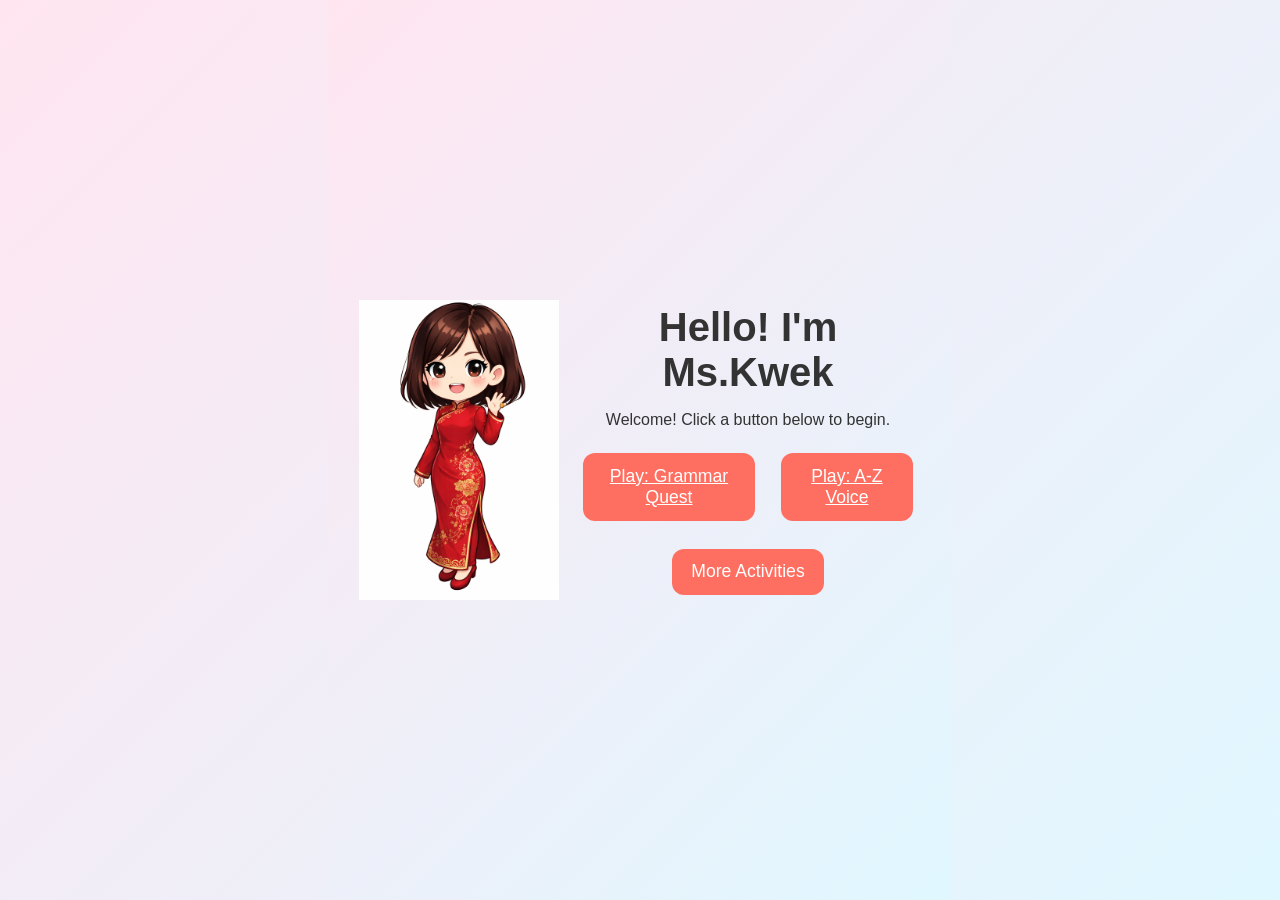
==== index.html @ 12ea843c "Initial commit" ====
﻿<!DOCTYPE html>
<html lang="en">
<head>
<meta charset="UTF-8">
<meta name="viewport" content="width=device-width,initial-scale=1.0">
<title>Ms.Kwek - Life Fun Quiz (P1-P6)</title>
<style>
:root {
  --bg: linear-gradient(135deg, #ffe5f0, #e0f7ff);
  --card: #ffffffdd;
  --primary: #ff6f61;
  --secondary: #ffca28;
  --accent: #4dd0e1;
  --text: #333;
  --h1: 2.5rem;
}
body,html {
  margin:0;padding:0;
  font-family: "Comic Sans MS", cursive, sans-serif;
  background: var(--bg);
  color: var(--text);
  height:100vh;
  display:flex;
  align-items:center;
  justify-content:center;
}
.hidden { display:none; }
.container { width:90%; max-width:600px; text-align:center; }
button { cursor:pointer; }
h1 { font-size: var(--h1); margin:.5rem 0; }
.card { background: var(--card); border-radius:20px; padding:1.5rem; box-shadow:0 4px 8px rgba(0,0,0,.1); }
.btn { display:inline-block; margin:.5rem; padding:.8rem 1.2rem; border:none; border-radius:12px;
  font-size:1.1rem; background:var(--primary); color:#fff; transition:transform .1s,background .3s; }
.btn:hover { transform:scale(1.05); }
.btn:active { transform:scale(.95); }
.level-btn { width:3rem;height:3rem;line-height:3rem;font-size:1.2rem;background:var(--secondary); color:#333; }
.toggle { margin:.5rem; }
#mascot { width:120px;height:120px;margin:auto; }
@keyframes bounce { 0%,100%{transform:translateY(0)}50%{transform:translateY(-10px)} }
@keyframes wiggle { 0%{transform:rotate(0)}25%{transform:rotate(5deg)}75%{transform:rotate(-5deg)}100%{transform:rotate(0)} }
@keyframes confetti { 0%{opacity:1;transform:translateY(0)}100%{opacity:0;transform:translateY(200px)} }
.confetti-piece { position:absolute; width:6px;height:12px; background:#ff6f61; animation:confetti .8s linear; }
.scoreboard { display:flex; justify-content:space-around; margin:.5rem 0; }
.sound-toggle { position:absolute; top:10px; right:10px; font-size:1.5rem; cursor:pointer; }

/* celebration overlay */
#treasureOverlay{
  position:fixed; top:0; left:0; right:0; bottom:0;
  background:rgba(0,0,0,0.6);
  display:flex;align-items:center;justify-content:center;flex-direction:column;
  color:#fff; font-size:2rem; z-index:1000; pointer-events:none;
  opacity:0; transition:opacity .3s;
}
#treasureOverlay.show { opacity:1; pointer-events:auto; }
#walkAnim{
  position:absolute; bottom:20px; left:-10%;
  font-size:2rem; animation:walk 1.5s linear;
}
@keyframes walk { to{left:110%;} }

</style>
</head>
<body>
 
<div id="intro" class="container" style="max-width:900px; display:flex; align-items:center; gap:1rem;">
  <img src="MissKwek.png" alt="Ms.Kwek" style="width:200px;">
  <div>
    <h1>Hello! I'm Ms.Kwek</h1>
    <p>Welcome! Click a button below to begin.</p>
    <div style="display:flex;gap:10px;justify-content:center;margin-top:8px">
      <a class="btn" href="grammar.html">Play: Grammar Quest</a>
      <a class="btn" href="phonics.html">Play: A-Z Voice</a>
    </div>
    <div style="margin-top:12px">
      <button class="btn" id="startIntroBtn">More Activities</button>
    </div>
  </div>
</div>
<div id="home" class="container hidden">
  <h1>Ms.Kwek</h1>
  <div>Select level</div>
  <div id="levelSelect"></div>
  <div class="toggle"><label><input type="checkbox" id="sillyMode"> Silly Mode</label></div>
  <button class="btn" id="startBtn">Start</button>
</div>
  <div id="game" class="container hidden">
  <div class="scoreboard">
    <div>Time: <span id="timer">0</span>s</div>
    <div>Score: <span id="score">0</span></div>
    <div>Streak: <span id="streak">0</span></div>
  </div>
  <div id="progress"></div>
  <div class="card" id="questionCard"></div>
  <div id="answers"></div>
  
</div>
<div id="feedback" class="container hidden">
  <div id="fbText" class="card"></div>
  <div id="fbExplain" class="card"></div>
  <button class="btn" id="nextBtn">Next</button>
</div>

<!-- celebration overlay shown when answer is correct -->
<div id="treasureOverlay">
  <div>Congratulations!</div>
  <div id="walkAnim">Walk</div>
</div>

<div id="end" class="container hidden">
  <h1>All done!</h1>
  <div id="endStats" class="card"></div>
  <button class="btn" id="playAgain">Play Again</button>
</div>
<script>
// mascot svg states
const mascots = {
  intro:`<img src="./MissKwek.png" alt="Ms.Kwek" style="width:160px;height:200px;object-fit:contain;">`,
  idle:`<svg viewBox="0 0 100 100"><circle cx="50" cy="50" r="40" fill="#ffca28"/><circle cx="40" cy="45" r="5"/><circle cx="60" cy="45" r="5"/><path d="M40,60 q10,10 20,0" stroke="#333" fill="none"/></svg>`,
  thinking:`<svg viewBox="0 0 100 100"><circle cx="50" cy="50" r="40" fill="#ffca28"/><circle cx="40" cy="45" r="5"/><circle cx="60" cy="45" r="5"/><path d="M40,60 q10,10 20,0" stroke="#333" fill="none"/><circle cx="55" cy="20" r="5" fill="#fff"/></svg>`,
  correct_1:`<svg viewBox="0 0 100 100" class="bounce"><circle cx="50" cy="50" r="40" fill="#ffca28"/><circle cx="35" cy="40" r="5"/><circle cx="65" cy="40" r="5"/><path d="M35,60 q15,20 30,0" stroke="#333" fill="none"/></svg>`,
  correct_2:`<svg viewBox="0 0 100 100" class="bounce"><circle cx="50" cy="50" r="40" fill="#ffca28"/><circle cx="35" cy="40" r="5"/><circle cx="65" cy="40" r="5"/><path d="M35,55 q15,25 30,0" stroke="#333" fill="none"/></svg>`,
  wrong_1:`<svg viewBox="0 0 100 100" class="wiggle"><circle cx="50" cy="50" r="40" fill="#ffca28"/><circle cx="35" cy="40" r="5"/><circle cx="65" cy="40" r="5"/><path d="M40,65 q10,-10 20,0" stroke="#333" fill="none"/></svg>`,
  streak:`<svg viewBox="0 0 100 100" class="bounce"><circle cx="50" cy="50" r="40" fill="#ffca28"/><circle cx="35" cy="40" r="5"/><circle cx="65" cy="40" r="5"/><path d="M35,60 q15,20 30,0" stroke="#333" fill="none"/><polygon points="50,10 55,30 45,30" fill="#fff"/></svg>`
};
function showMascot(state){ document.getElementById('mascot').innerHTML = mascots[state] || mascots.idle; }

// base questions per level
const base = {
  1:[
    {q:"What color is the sky on a clear day?",choices:["Blue","Green","Red","Yellow"],answer:0,explain:"The sky looks blue because of how air scatters sunlight."},
    {q:"How many legs does a typical chair have?",choices:["3","4","5","6"],answer:1,explain:"Most chairs have four legs."},
    {q:"Which one do you eat cereal from?",choices:["Bowl","Shoe","Hat","Car"],answer:0,explain:"Cereal is put in a bowl."},
    {q:"What sound does a cat make?",choices:["Meow","Woof","Moo","Tweet"],answer:0,explain:"Cats say meow."},
    {q:"A day has how many hours?",choices:["24","12","30","60"],answer:0,explain:"One day is 24 hours long."},
    {q:"What do you use to brush your teeth?",choices:["Brush","Fork","Spoon","Knife"],answer:0,explain:"A toothbrush cleans your teeth."},
    {q:"Which is bigger: an elephant or a mouse?",choices:["Elephant","Mouse","Same","Neither"],answer:0,explain:"Elephants are much larger than mice."},
    {q:"What color are most bananas?",choices:["Yellow","Red","Blue","Green"],answer:0,explain:"Bananas are yellow when ripe."},
    {q:"How many wheels does a bicycle have?",choices:["2","3","4","1"],answer:0,explain:"Bicycles have two wheels."},
    {q:"What do bees make?",choices:["Honey","Milk","Juice","Bread"],answer:0,explain:"Bees produce honey."},
    {q:"Which animal says 'quack'?",choices:["Duck","Cow","Dog","Cat"],answer:0,explain:"Ducks quack."},
    {q:"What do you wear on your head?",choices:["Hat","Shoes","Gloves","Belt"],answer:0,explain:"Hats go on your head."},
    {q:"How many fingers do you have on one hand?",choices:["5","4","6","3"],answer:0,explain:"Humans have five fingers per hand."},
    {q:"What is the color of grass?",choices:["Green","Blue","Red","Yellow"],answer:0,explain:"Grass is green."},
    {q:"Which is colder: ice or fire?",choices:["Ice","Fire","Same","Neither"],answer:0,explain:"Ice is cold, fire is hot."},
    {q:"What do you drink from?",choices:["Glass","Plate","Fork","Knife"],answer:0,explain:"You drink from a glass."},
    {q:"How many eyes do you have?",choices:["2","1","3","4"],answer:0,explain:"People have two eyes."},
    {q:"What is the sun?",choices:["Star","Planet","Moon","Cloud"],answer:0,explain:"The sun is a star."},
    {q:"Which is faster: a car or a snail?",choices:["Car","Snail","Same","Neither"],answer:0,explain:"Cars are faster than snails."},
    {q:"What do cows give us?",choices:["Milk","Eggs","Honey","Wool"],answer:0,explain:"Cows produce milk."},
    {q:"How many days in a week?",choices:["7","5","10","12"],answer:0,explain:"There are seven days in a week."},
    {q:"What color is blood?",choices:["Red","Blue","Green","Yellow"],answer:0,explain:"Blood is red."},
    {q:"Which animal has a long neck?",choices:["Giraffe","Elephant","Lion","Tiger"],answer:0,explain:"Giraffes have long necks."},
    {q:"What do you use to write?",choices:["Pen","Spoon","Fork","Knife"],answer:0,explain:"You write with a pen."},
    {q:"How many sides does a triangle have?",choices:["3","4","5","6"],answer:0,explain:"A triangle has three sides."}
  ],
  2:[
    {q:"Which comes first: morning or night?",choices:["Morning","Night","Evening","Midnight"],answer:0,explain:"Morning comes before night."},
    {q:"What do you wear on your feet to walk outside?",choices:["Shoes","Gloves","Hat","Belt"],answer:0,explain:"Shoes go on your feet."},
    {q:"If you have two apples and eat one, how many left?",choices:["1","2","0","3"],answer:0,explain:"2-1 is 1."},
    {q:"Which is not a fruit: apple, carrot, banana, pear?",choices:["Carrot","Apple","Banana","Pear"],answer:0,explain:"Carrot is a vegetable."},
    {q:"What do you call water when it freezes?",choices:["Ice","Steam","Mist","Juice"],answer:0,explain:"Frozen water is ice."},
    {q:"What is the opposite of hot?",choices:["Cold","Warm","Wet","Dry"],answer:0,explain:"Cold is the opposite of hot."},
    {q:"How many months in a year?",choices:["12","10","13","11"],answer:0,explain:"There are twelve months."},
    {q:"Which is bigger: a house or a car?",choices:["House","Car","Same","Neither"],answer:0,explain:"Houses are bigger than cars."},
    {q:"What do you use to cut paper?",choices:["Scissors","Pen","Brush","Fork"],answer:0,explain:"Scissors cut paper."},
    {q:"Which animal lives in water?",choices:["Fish","Bird","Cat","Dog"],answer:0,explain:"Fish live in water."},
    {q:"What is the color of the ocean?",choices:["Blue","Green","Red","Yellow"],answer:0,explain:"The ocean is blue."},
    {q:"How many ears do you have?",choices:["2","1","3","4"],answer:0,explain:"People have two ears."},
    {q:"What do you call a baby dog?",choices:["Puppy","Kitten","Calf","Foal"],answer:0,explain:"A baby dog is a puppy."},
    {q:"Which is heavier: a rock or a feather?",choices:["Rock","Feather","Same","Neither"],answer:0,explain:"Rocks are heavier than feathers."},
    {q:"What do you wear to bed?",choices:["Pajamas","Shoes","Hat","Coat"],answer:0,explain:"You wear pajamas to bed."},
    {q:"How many colors in a rainbow?",choices:["7","5","6","8"],answer:0,explain:"Rainbows have seven colors."},
    {q:"Which is taller: a tree or a flower?",choices:["Tree","Flower","Same","Neither"],answer:0,explain:"Trees are taller than flowers."},
    {q:"What do you use to eat soup?",choices:["Spoon","Fork","Knife","Plate"],answer:0,explain:"You eat soup with a spoon."},
    {q:"Which planet is closest to the sun?",choices:["Mercury","Venus","Earth","Mars"],answer:0,explain:"Mercury is closest to the sun."},
    {q:"What is the opposite of up?",choices:["Down","Left","Right","Front"],answer:0,explain:"Down is the opposite of up."},
    {q:"How many teeth do adults have?",choices:["32","28","30","34"],answer:0,explain:"Adults have 32 teeth."},
    {q:"Which is faster: a plane or a bike?",choices:["Plane","Bike","Same","Neither"],answer:0,explain:"Planes are faster than bikes."},
    {q:"What do you call frozen rain?",choices:["Hail","Snow","Rain","Mist"],answer:0,explain:"Frozen rain is hail."},
    {q:"Which animal has stripes?",choices:["Zebra","Lion","Tiger","Elephant"],answer:0,explain:"Zebras have stripes."},
    {q:"What do you use to see yourself?",choices:["Mirror","Window","Door","Wall"],answer:0,explain:"You see yourself in a mirror."}
  ],
  3:[
    {q:"If you jump in a pool, you get wet. True or false?",choices:["True","False","Maybe","Sometimes"],answer:0,explain:"Water wets you when you jump in."},
    {q:"What has hands but no fingers?",choices:["Clock","Tree","Dog","Car"],answer:0,explain:"A clock has hands."},
    {q:"Which weighs more, 1kg feathers or 1kg rice?",choices:["Same","Feathers","Rice","Neither"],answer:0,explain:"Both weigh one kilogram."},
    {q:"You see something in the mirror you can't see otherwise. What?",choices:["Your face","Your back","Your shoe","Your hair"],answer:1,explain:"Mirrors show your back."},
    {q:"What gets wetter the more it dries?",choices:["Towel","Sponge","Water","Sun"],answer:0,explain:"A towel dries you and gets wet."},
    {q:"What has a head but no body?",choices:["Coin","Nail","Screw","Bolt"],answer:0,explain:"A coin has a head."},
    {q:"Which is lighter: air or water?",choices:["Air","Water","Same","Neither"],answer:0,explain:"Air is lighter than water."},
    {q:"What can you catch but not throw?",choices:["Cold","Ball","Fish","Bird"],answer:0,explain:"You can catch a cold."},
    {q:"Which is round: a ball or a box?",choices:["Ball","Box","Both","Neither"],answer:0,explain:"Balls are round."},
    {q:"What has keys but can't open locks?",choices:["Piano","Car","Door","Safe"],answer:0,explain:"A piano has keys."},
    {q:"Which is bigger: the sun or the moon?",choices:["Sun","Moon","Same","Neither"],answer:0,explain:"The sun is bigger than the moon."},
    {q:"What do you call a group of fish?",choices:["School","Flock","Herd","Pack"],answer:0,explain:"Fish swim in a school."},
    {q:"Which is sharper: a knife or a spoon?",choices:["Knife","Spoon","Same","Neither"],answer:0,explain:"Knives are sharper than spoons."},
    {q:"What has a neck but no head?",choices:["Bottle","Shirt","Hat","Shoe"],answer:0,explain:"A bottle has a neck."},
    {q:"Which is hotter: fire or ice?",choices:["Fire","Ice","Same","Neither"],answer:0,explain:"Fire is hotter than ice."},
    {q:"What can you break without touching?",choices:["Promise","Glass","Wood","Metal"],answer:0,explain:"You can break a promise."},
    {q:"Which is longer: a minute or an hour?",choices:["Hour","Minute","Same","Neither"],answer:0,explain:"An hour is longer than a minute."},
    {q:"What has a tongue but can't taste?",choices:["Shoe","Hat","Glove","Belt"],answer:0,explain:"A shoe has a tongue."},
    {q:"Which is colder: snow or rain?",choices:["Snow","Rain","Same","Neither"],answer:0,explain:"Snow is colder than rain."},
    {q:"What can you hold in your right hand but not in your left?",choices:["Left hand","Right hand","Both","Neither"],answer:0,explain:"You can hold your left hand in your right hand."},
    {q:"Which is bigger: a lake or a pond?",choices:["Lake","Pond","Same","Neither"],answer:0,explain:"Lakes are bigger than ponds."},
    {q:"What has a face and two hands but no arms?",choices:["Clock","Watch","Mirror","Door"],answer:0,explain:"A clock has a face and hands."},
    {q:"Which is faster: light or sound?",choices:["Light","Sound","Same","Neither"],answer:0,explain:"Light is faster than sound."},
    {q:"What can you serve but not eat?",choices:["Tennis ball","Food","Drink","Cake"],answer:0,explain:"You serve a tennis ball."},
    {q:"Which is heavier: a ton of bricks or a ton of feathers?",choices:["Same","Bricks","Feathers","Neither"],answer:0,explain:"Both weigh a ton."}
  ],
  4:[
    {q:"Which word is spelled wrong in every dictionary?",choices:["Wrong","Right","Left","Up"],answer:0,explain:"The word 'wrong' is spelled w-r-o-n-g."},
    {q:"If you have it, you want to share it; if you share it, you don't have it. What is it?",choices:["Secret","Candy","Toy","Book"],answer:0,explain:"A secret is lost when shared."},
    {q:"What goes up but never comes down?",choices:["Age","Balloon","Smoke","Rain"],answer:0,explain:"Your age only increases."},
    {q:"Which month has 28 days?",choices:["All of them","February","April","June"],answer:0,explain:"Every month has at least 28 days."},
    {q:"What can travel around the world while staying in a corner?",choices:["Stamp","Plane","Sun","Cat"],answer:0,explain:"A stamp stays on a corner of an envelope."},
    {q:"What has many teeth but can't bite?",choices:["Comb","Saw","Fork","Knife"],answer:0,explain:"A comb has teeth."},
    {q:"Which is the odd one out: shoe, sock, hat, glove?",choices:["Sock","Shoe","Hat","Glove"],answer:0,explain:"Sock is worn inside the shoe."},
    {q:"What can you keep after giving to someone?",choices:["Word","Money","Gift","Food"],answer:0,explain:"You can keep your word."},
    {q:"Which is bigger: a dime or a nickel?",choices:["Dime","Nickel","Same","Neither"],answer:0,explain:"A dime is bigger than a nickel."},
    {q:"What has a bottom at the top?",choices:["Leg","Arm","Head","Foot"],answer:0,explain:"A leg has a bottom at the top."},
    {q:"Which is the beginning of eternity, end of time and space?",choices:["E","T","I","Y"],answer:0,explain:"The letter E."},
    {q:"What can you hear but not see or touch?",choices:["Sound","Wind","Light","Water"],answer:0,explain:"You can hear sound."},
    {q:"Which is the odd one out: fork, spoon, knife, plate?",choices:["Plate","Fork","Spoon","Knife"],answer:0,explain:"Plate is not a utensil."},
    {q:"What has a ring but no finger?",choices:["Phone","Door","Bell","Key"],answer:0,explain:"A phone has a ring."},
    {q:"Which is longer: a yard or a meter?",choices:["Yard","Meter","Same","Neither"],answer:0,explain:"A yard is longer than a meter."},
    {q:"What can you fill a room with but takes up no space?",choices:["Light","Air","Water","Sound"],answer:0,explain:"You can fill a room with light."},
    {q:"Which is the odd one out: eye, ear, nose, mouth?",choices:["Mouth","Eye","Ear","Nose"],answer:0,explain:"Mouth is not a sense organ."},
    {q:"What has a head, a tail, but no body?",choices:["Coin","Snake","Fish","Bird"],answer:0,explain:"A coin has a head and tail."},
    {q:"Which is colder: Antarctica or the North Pole?",choices:["Antarctica","North Pole","Same","Neither"],answer:0,explain:"Antarctica is colder."},
    {q:"What can you catch in your eye but not in your hand?",choices:["Cold","Ball","Fish","Bird"],answer:0,explain:"You can catch a cold in your eye."},
    {q:"Which is the odd one out: Monday, Tuesday, Wednesday, Friday?",choices:["Friday","Monday","Tuesday","Wednesday"],answer:0,explain:"Friday is not a weekday in sequence."},
    {q:"What has four fingers and a thumb but is not alive?",choices:["Glove","Hand","Paw","Foot"],answer:0,explain:"A glove has fingers and thumb."},
    {q:"Which is bigger: a gallon or a liter?",choices:["Gallon","Liter","Same","Neither"],answer:0,explain:"A gallon is bigger than a liter."},
    {q:"What can you break without it being damaged?",choices:["Record","Glass","Wood","Metal"],answer:0,explain:"You can break a record."},
    {q:"Which is the odd one out: heart, club, diamond, spade?",choices:["Heart","Club","Diamond","Spade"],answer:0,explain:"Heart is not a suit in cards."}
  ],
  5:[
    {q:"Why do we yawn?",choices:["Tired","Hungry","Happy","Sad"],answer:0,explain:"Yawning usually means tiredness."},
    {q:"What is heavier: a kilogram of lead or a kilogram of feathers?",choices:["Same","Lead","Feathers","Neither"],answer:0,explain:"They both weigh one kilogram."},
    {q:"If you take two apples from three, how many do you have?",choices:["2","1","3","0"],answer:0,explain:"You have the two you took."},
    {q:"Why do shadows follow you?",choices:["Light blocked","They're pets","Weather","Sound"],answer:0,explain:"Shadows appear when light is blocked."},
    {q:"Water turns into what when boiled?",choices:["Steam","Ice","Sand","Smoke"],answer:0,explain:"Boiling water makes steam."},
    {q:"Why do we have seasons?",choices:["Earth tilts","Sun moves","Moon changes","Wind blows"],answer:0,explain:"Earth's tilt causes seasons."},
    {q:"What happens to water when it freezes?",choices:["Expands","Shrinks","Stays same","Disappears"],answer:0,explain:"Water expands when freezing."},
    {q:"Why is the sky blue?",choices:["Light scatters","Air reflects","Clouds block","Sun shines"],answer:0,explain:"Blue light scatters more."},
    {q:"What do plants need to grow?",choices:["Sunlight","Darkness","Cold","Wind"],answer:0,explain:"Plants need sunlight."},
    {q:"Why do we sweat?",choices:["Cool down","Warm up","Exercise","Sleep"],answer:0,explain:"Sweating cools the body."},
    {q:"What is the hardest natural substance?",choices:["Diamond","Steel","Gold","Silver"],answer:0,explain:"Diamond is the hardest."},
    {q:"Why do stars twinkle?",choices:["Atmosphere","Clouds","Moon","Sun"],answer:0,explain:"Atmosphere makes stars twinkle."},
    {q:"What do magnets attract?",choices:["Iron","Wood","Plastic","Paper"],answer:0,explain:"Magnets attract iron."},
    {q:"Why do we blink?",choices:["Clean eyes","See better","Hear sounds","Smell things"],answer:0,explain:"Blinking cleans and moistens eyes."},
    {q:"What is the largest planet?",choices:["Jupiter","Saturn","Earth","Mars"],answer:0,explain:"Jupiter is the largest."},
    {q:"Why do leaves change color?",choices:["Less sunlight","More rain","Wind","Snow"],answer:0,explain:"Less sunlight changes leaf color."},
    {q:"What do bees do with pollen?",choices:["Make honey","Build hives","Fly away","Sleep"],answer:0,explain:"Bees make honey from pollen."},
    {q:"Why do we have fingerprints?",choices:["Grip better","Identify","See in dark","Hear better"],answer:0,explain:"Fingerprints help with gripping."},
    {q:"What is the fastest animal?",choices:["Cheetah","Lion","Tiger","Elephant"],answer:0,explain:"Cheetah is the fastest."},
    {q:"Why do we dream?",choices:["Brain processes","Sleep deeper","Eat more","Exercise"],answer:0,explain:"Brain processes during sleep."},
    {q:"What do volcanoes erupt?",choices:["Lava","Water","Air","Sand"],answer:0,explain:"Volcanoes erupt lava."},
    {q:"Why do we hiccup?",choices:["Diaphragm spasms","Cold air","Hot food","Loud noise"],answer:0,explain:"Diaphragm spasms cause hiccups."},
    {q:"What is the smallest bone?",choices:["Ear","Finger","Toe","Nose"],answer:0,explain:"The ear has the smallest bone."},
    {q:"Why do we have eyebrows?",choices:["Protect eyes","Hear better","Smell better","Taste better"],answer:0,explain:"Eyebrows protect eyes from sweat."},
    {q:"What do caterpillars become?",choices:["Butterflies","Moths","Bees","Flies"],answer:0,explain:"Caterpillars become butterflies."}
  ],
  6:[
    {q:"What number do you get when you multiply all the numbers on a phone keypad?",choices:["0","1","9","45"],answer:0,explain:"The keypad has a zero, so product is zero."},
    {q:"If two's company and three's a crowd, what are four and five?",choices:["Nine","Seven","Eleven","Love"],answer:0,explain:"Four plus five equals nine."},
    {q:"You see a boat filled with people but there isn't a single person on board. How is that?",choices:["They are all married","They left","Ghosts","Underwater"],answer:0,explain:"Everyone on board is married."},
    {q:"Which is the odd one out: inch, pound, ounce, kilometer?",choices:["Kilometer","Inch","Pound","Ounce"],answer:0,explain:"Kilometer measures distance in metric."},
    {q:"I have keys but open no locks. What am I?",choices:["Piano","Car","Door","Safe"],answer:0,explain:"A piano has keys."},
    {q:"What has 13 hearts but no other organs?",choices:["Deck of cards","Clock","Calendar","Dice"],answer:0,explain:"A deck of cards has 13 hearts."},
    {q:"If you have me, you want to share me; if you share me, you don't have me. What am I?",choices:["Secret","Money","Food","Toy"],answer:0,explain:"A secret."},
    {q:"What can you hold in your left hand but not in your right?",choices:["Right hand","Left hand","Both","Neither"],answer:0,explain:"Your right hand."},
    {q:"Which is the odd one out: time, hour, minute, second?",choices:["Time","Hour","Minute","Second"],answer:0,explain:"Time is not a unit."},
    {q:"What has a head, a foot, and four legs but can't walk?",choices:["Bed","Chair","Table","Sofa"],answer:0,explain:"A bed has a head and foot."},
    {q:"If you multiply me by any other number, the answer is always me. What am I?",choices:["0","1","2","10"],answer:1,explain:"1 times anything is 1."},
    {q:"What can travel around the world while staying in a corner?",choices:["Stamp","Letter","Envelope","Postcard"],answer:0,explain:"A stamp."},
    {q:"Which is the odd one out: nose, ear, eye, tongue?",choices:["Tongue","Nose","Ear","Eye"],answer:0,explain:"Tongue is not external."},
    {q:"What has many needles but can't sew?",choices:["Pine tree","Cactus","Porcupine","Hedgehog"],answer:0,explain:"A pine tree has needles."},
    {q:"If you have three apples and you take away two, how many do you have?",choices:["2","1","3","0"],answer:0,explain:"You have the two you took."},
    {q:"What can you catch but not throw?",choices:["Cold","Ball","Fish","Bird"],answer:0,explain:"A cold."},
    {q:"Which is the odd one out: shoe, boot, sandal, sock?",choices:["Sock","Shoe","Boot","Sandal"],answer:0,explain:"Sock is not footwear."},
    {q:"What has a ring but no finger?",choices:["Telephone","Doorbell","Alarm","Clock"],answer:0,explain:"A telephone rings."},
    {q:"If you divide 30 by half and add 10, what do you get?",choices:["70","40","25","55"],answer:0,explain:"Half of 30 is 15, 15+10=25? Wait, divide by half is multiply by 2, 30*2=60+10=70."},
    {q:"What can you serve but not eat?",choices:["Tennis","Volleyball","Basketball","Soccer"],answer:0,explain:"Serve in tennis."},
    {q:"Which is the odd one out: heart, spade, club, diamond?",choices:["Heart","Spade","Club","Diamond"],answer:0,explain:"Heart is not a suit."},
    {q:"What has a neck but no head?",choices:["Bottle","Guitar","Shirt","Coat"],answer:0,explain:"A bottle."},
    {q:"If you have me, you don't share me; if you share me, you don't have me. What am I?",choices:["Secret","Money","Food","Toy"],answer:0,explain:"A secret."},
    {q:"What can you break without touching it?",choices:["Promise","Glass","Wood","Metal"],answer:0,explain:"A promise."},
    {q:"Which is the odd one out: Monday, Tuesday, Wednesday, Thursday?",choices:["Thursday","Monday","Tuesday","Wednesday"],answer:0,explain:"Thursday is not in sequence."}
  ]
};
// expand to 25 per level - now base has 25 each, so no need to expand, but keep for consistency
const qBank = {};
for(let lvl=1;lvl<=6;lvl++){
  const b = base[lvl];
  qBank[lvl]=[];
  for(let i=0;i<25;i++){
    const item = Object.assign({}, b[i % b.length]);
    item.q = item.q + (i< b.length ? "" : ` (${i+1})`);
    qBank[lvl].push(item);
  }
}

let selectedLevel=1, silly=false;
let questions=[], current=0, score=0, streak=0, timer=0, timerId;

const levelSelect = document.getElementById('levelSelect');
for(let i=1;i<=6;i++){
  const btn=document.createElement('button');
  btn.textContent="P"+i;
  btn.className="level-btn";
  btn.onclick=()=>{ selectedLevel=i; [...levelSelect.children].forEach(b=>b.style.out=""); btn.style.out="2px solid #000"; };
  if(i===1) btn.style.out="2px solid #000";
  levelSelect.appendChild(btn);
}
document.getElementById('sillyMode').onchange=e=>silly=e.target.checked;
document.getElementById('startIntroBtn').onclick=()=>showScreen('home');
document.getElementById('startBtn').onclick=startGame;
document.getElementById('nextBtn').onclick=nextQuestion;
document.getElementById('playAgain').onclick=()=>location.reload();
document.addEventListener('keydown',e=>{
  if(gameOn && e.key>="1" && e.key<="4"){
    const idx=+e.key-1;
    document.querySelectorAll('#answers button')[idx]?.click();
  }
});
// show intro on load
window.addEventListener('load', ()=>{
  // nothing needed here anymore
});

function startGame(){
  questions = shuffle(qBank[selectedLevel]).slice(0,10).map(q => ({...q}));
  current=0; score=0; streak=0;
  showScreen('game');
  loadQuestion();
}

function loadQuestion(){
  clearInterval(timerId);
  if(current>=questions.length){ endGame(); return; }
  const q=questions[current];
  showMascot('thinking');
  document.getElementById('progress').textContent=`Question ${current+1}/${questions.length}`;
  document.getElementById('questionCard').textContent= silly ? q.q+" !!" : q.q;
  const ansDiv=document.getElementById('answers');
  ansDiv.innerHTML="";
  q.choices.forEach((c,i)=>{
    const b=document.createElement('button');
    b.className="btn";
    b.textContent=silly?c+" !!":c;
    b.onclick=()=>checkAnswer(i);
    ansDiv.appendChild(b);
  });
  // timer
  timer = selectedLevel<=2?15:(selectedLevel<=4?18:20);
  document.getElementById('timer').textContent=timer;
  timerId=setInterval(()=>{
    timer--;
    document.getElementById('timer').textContent=timer;
    if(timer<=0){ clearInterval(timerId); checkAnswer(-1); }
  },1000);
  gameOn=true;
}

function checkAnswer(idx){
  clearInterval(timerId);
  gameOn=false;
  const q=questions[current];
  const correct = idx===q.answer;
  const fb=document.getElementById('fbText');
  fb.textContent = correct? "Correct!":"Oops!";
  document.getElementById('fbExplain').textContent=q.explain;
  if(correct){
    score+=10;
    streak++;
    showTreasure();
    if(streak>=3) showMascot('streak');
    else showMascot(Math.random()<.5?'correct_1':'correct_2');
    confetti();
  } else {
    streak=0;
    showMascot('wrong_1');
  }
  document.getElementById('score').textContent=score;
  document.getElementById('streak').textContent=streak;
  showScreen('feedback');
  setTimeout(nextQuestion,1200);
}

function nextQuestion(){
  current++;
  showScreen('game');
  loadQuestion();
}

function endGame(){
  showMascot('idle');
  clearInterval(timerId);
  const acc = Math.round((score/(questions.length*10))*100);
  const bests = JSON.parse(localStorage.getItem('Ms.Kwek_best')||"{}");
  if(!bests[selectedLevel]||score>bests[selectedLevel]) bests[selectedLevel]=score;
  localStorage.setItem('Ms.Kwek_best',JSON.stringify(bests));
  document.getElementById('endStats').innerHTML=
    `Score: ${score}<br>Accuracy: ${acc}%<br>Best P${selectedLevel}: ${bests[selectedLevel]}`;
  showScreen('end');
}

function showScreen(id){
  ['intro','home','game','feedback','end'].forEach(s=>{
    const el=document.getElementById(s);
    if(el){ el.style.display='none'; el.classList.add('hidden'); }
  });
  const el=document.getElementById(id);
  if(el){ el.style.display=''; el.classList.remove('hidden'); }
}

function shuffle(a){
  const arr = [...a];
  for(let i = arr.length - 1; i > 0; i--){
    const j = Math.floor(Math.random() * (i + 1));
    [arr[i], arr[j]] = [arr[j], arr[i]];
  }
  return arr;
}

function confetti(){
  for(let i=0;i<30;i++){
    const d=document.createElement('div');
    d.className='confetti-piece';
    d.style.left=Math.random()*100+'%';
    d.style.background=`hsl(${Math.random()*360},70%,60%)`;
    document.body.appendChild(d);
    setTimeout(()=>d.remove(),800);
  }
}

function showTreasure(){
  const t=document.getElementById('treasureOverlay');
  if(!t) return;
  t.classList.add('show');
  setTimeout(()=>t.classList.remove('show'),1500);
}

let gameOn=false;
</script>
</body>
</html>
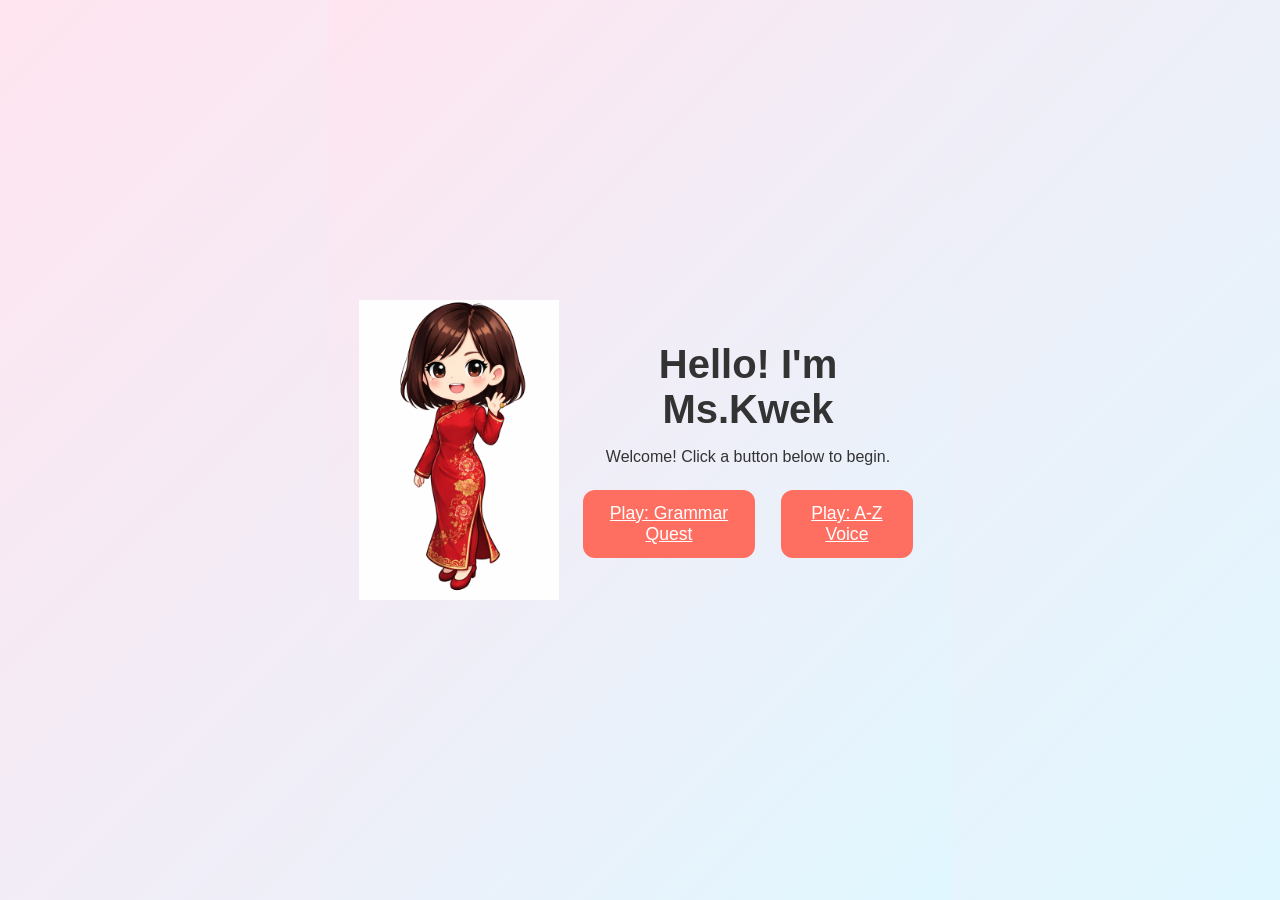
==== commit 660c4780: "Initial Ms.Kwek phonics project deploy" ====
--- a/index.html
+++ b/index.html
@@ -70,9 +70,6 @@
     <div style="display:flex;gap:10px;justify-content:center;margin-top:8px">
       <a class="btn" href="grammar.html">Play: Grammar Quest</a>
       <a class="btn" href="phonics.html">Play: A-Z Voice</a>
-    </div>
-    <div style="margin-top:12px">
-      <button class="btn" id="startIntroBtn">More Activities</button>
     </div>
   </div>
 </div>
@@ -314,7 +311,8 @@
   levelSelect.appendChild(btn);
 }
 document.getElementById('sillyMode').onchange=e=>silly=e.target.checked;
-document.getElementById('startIntroBtn').onclick=()=>showScreen('home');
+const startIntroBtn = document.getElementById('startIntroBtn');
+if(startIntroBtn) startIntroBtn.onclick=()=>showScreen('home');
 document.getElementById('startBtn').onclick=startGame;
 document.getElementById('nextBtn').onclick=nextQuestion;
 document.getElementById('playAgain').onclick=()=>location.reload();
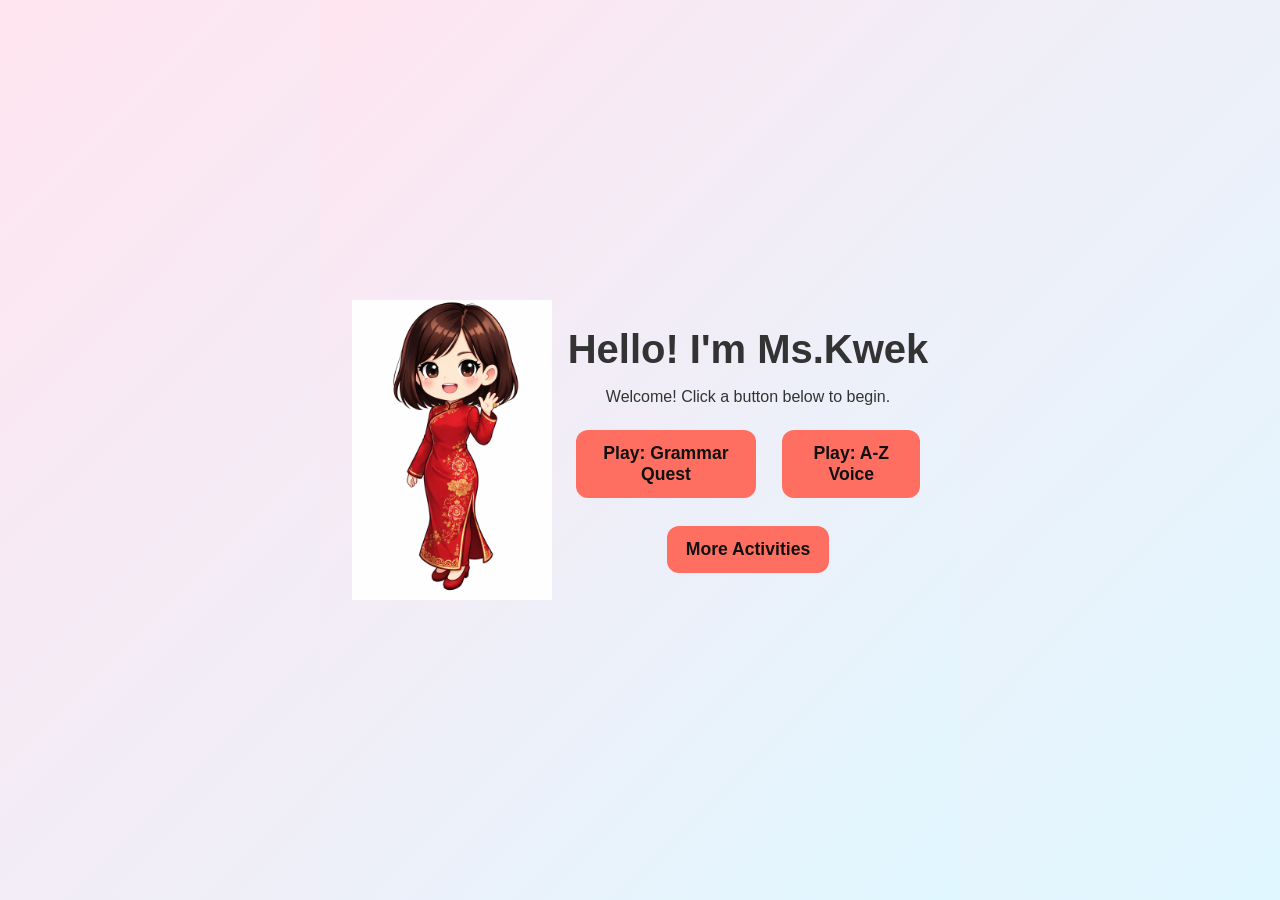
==== commit 5216724e: "Update intro button text style and latest page edits" ====
--- a/index.html
+++ b/index.html
@@ -33,6 +33,12 @@
   font-size:1.1rem; background:var(--primary); color:#fff; transition:transform .1s,background .3s; }
 .btn:hover { transform:scale(1.05); }
 .btn:active { transform:scale(.95); }
+#intro .btn {
+  color:#111;
+  font-family: Arial, sans-serif;
+  font-weight:600;
+  text-decoration:none;
+}
 .level-btn { width:3rem;height:3rem;line-height:3rem;font-size:1.2rem;background:var(--secondary); color:#333; }
 .toggle { margin:.5rem; }
 #mascot { width:120px;height:120px;margin:auto; }
@@ -70,6 +76,9 @@
     <div style="display:flex;gap:10px;justify-content:center;margin-top:8px">
       <a class="btn" href="grammar.html">Play: Grammar Quest</a>
       <a class="btn" href="phonics.html">Play: A-Z Voice</a>
+    </div>
+    <div style="margin-top:12px">
+      <button class="btn" id="startIntroBtn">More Activities</button>
     </div>
   </div>
 </div>
@@ -311,8 +320,7 @@
   levelSelect.appendChild(btn);
 }
 document.getElementById('sillyMode').onchange=e=>silly=e.target.checked;
-const startIntroBtn = document.getElementById('startIntroBtn');
-if(startIntroBtn) startIntroBtn.onclick=()=>showScreen('home');
+document.getElementById('startIntroBtn').onclick=()=>showScreen('home');
 document.getElementById('startBtn').onclick=startGame;
 document.getElementById('nextBtn').onclick=nextQuestion;
 document.getElementById('playAgain').onclick=()=>location.reload();
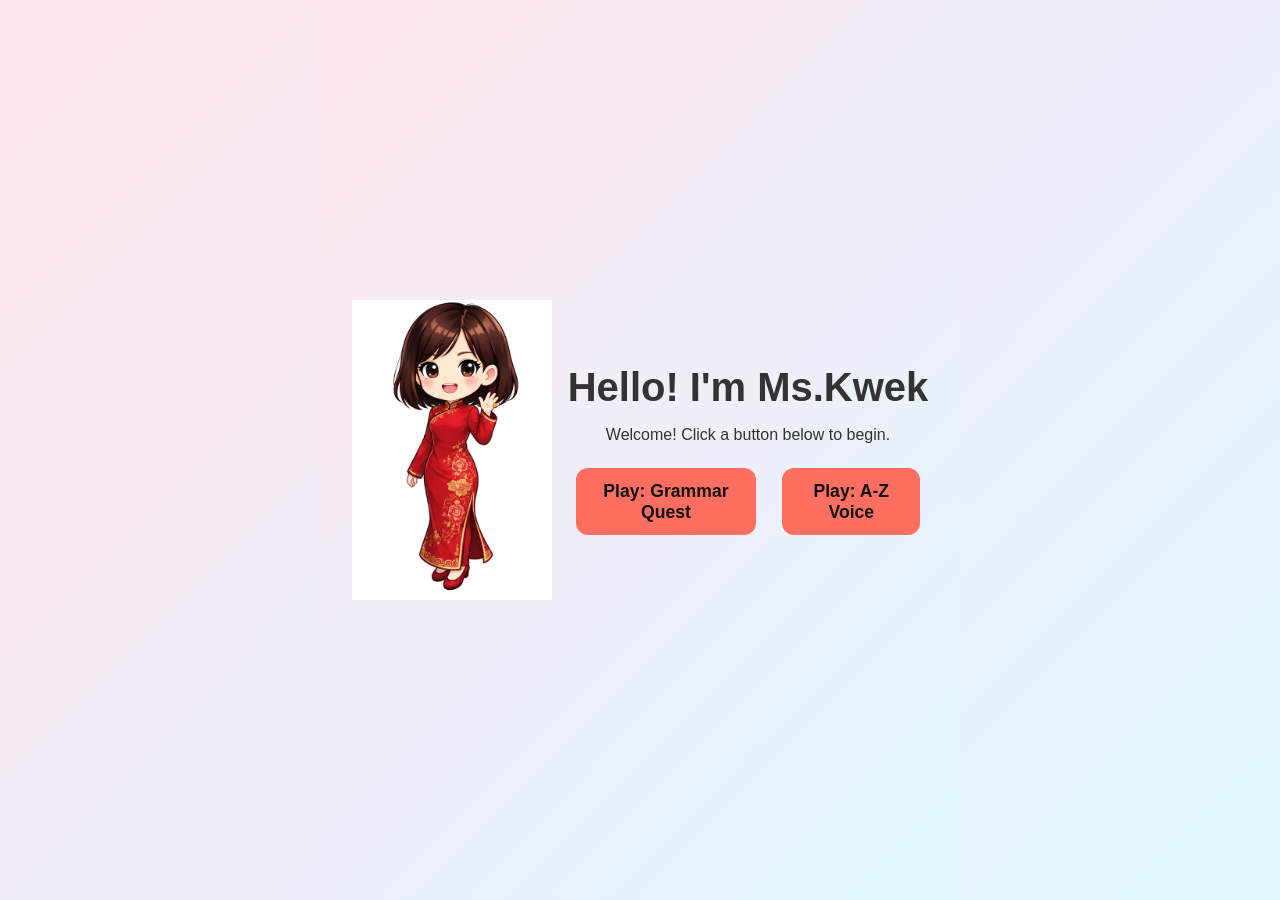
==== commit 2dd8467d: "Remove More Activities button from quiz pages" ====
--- a/index.html
+++ b/index.html
@@ -76,9 +76,6 @@
     <div style="display:flex;gap:10px;justify-content:center;margin-top:8px">
       <a class="btn" href="grammar.html">Play: Grammar Quest</a>
       <a class="btn" href="phonics.html">Play: A-Z Voice</a>
-    </div>
-    <div style="margin-top:12px">
-      <button class="btn" id="startIntroBtn">More Activities</button>
     </div>
   </div>
 </div>
@@ -320,7 +317,8 @@
   levelSelect.appendChild(btn);
 }
 document.getElementById('sillyMode').onchange=e=>silly=e.target.checked;
-document.getElementById('startIntroBtn').onclick=()=>showScreen('home');
+const startIntroBtn = document.getElementById('startIntroBtn');
+if (startIntroBtn) startIntroBtn.onclick=()=>showScreen('home');
 document.getElementById('startBtn').onclick=startGame;
 document.getElementById('nextBtn').onclick=nextQuestion;
 document.getElementById('playAgain').onclick=()=>location.reload();
